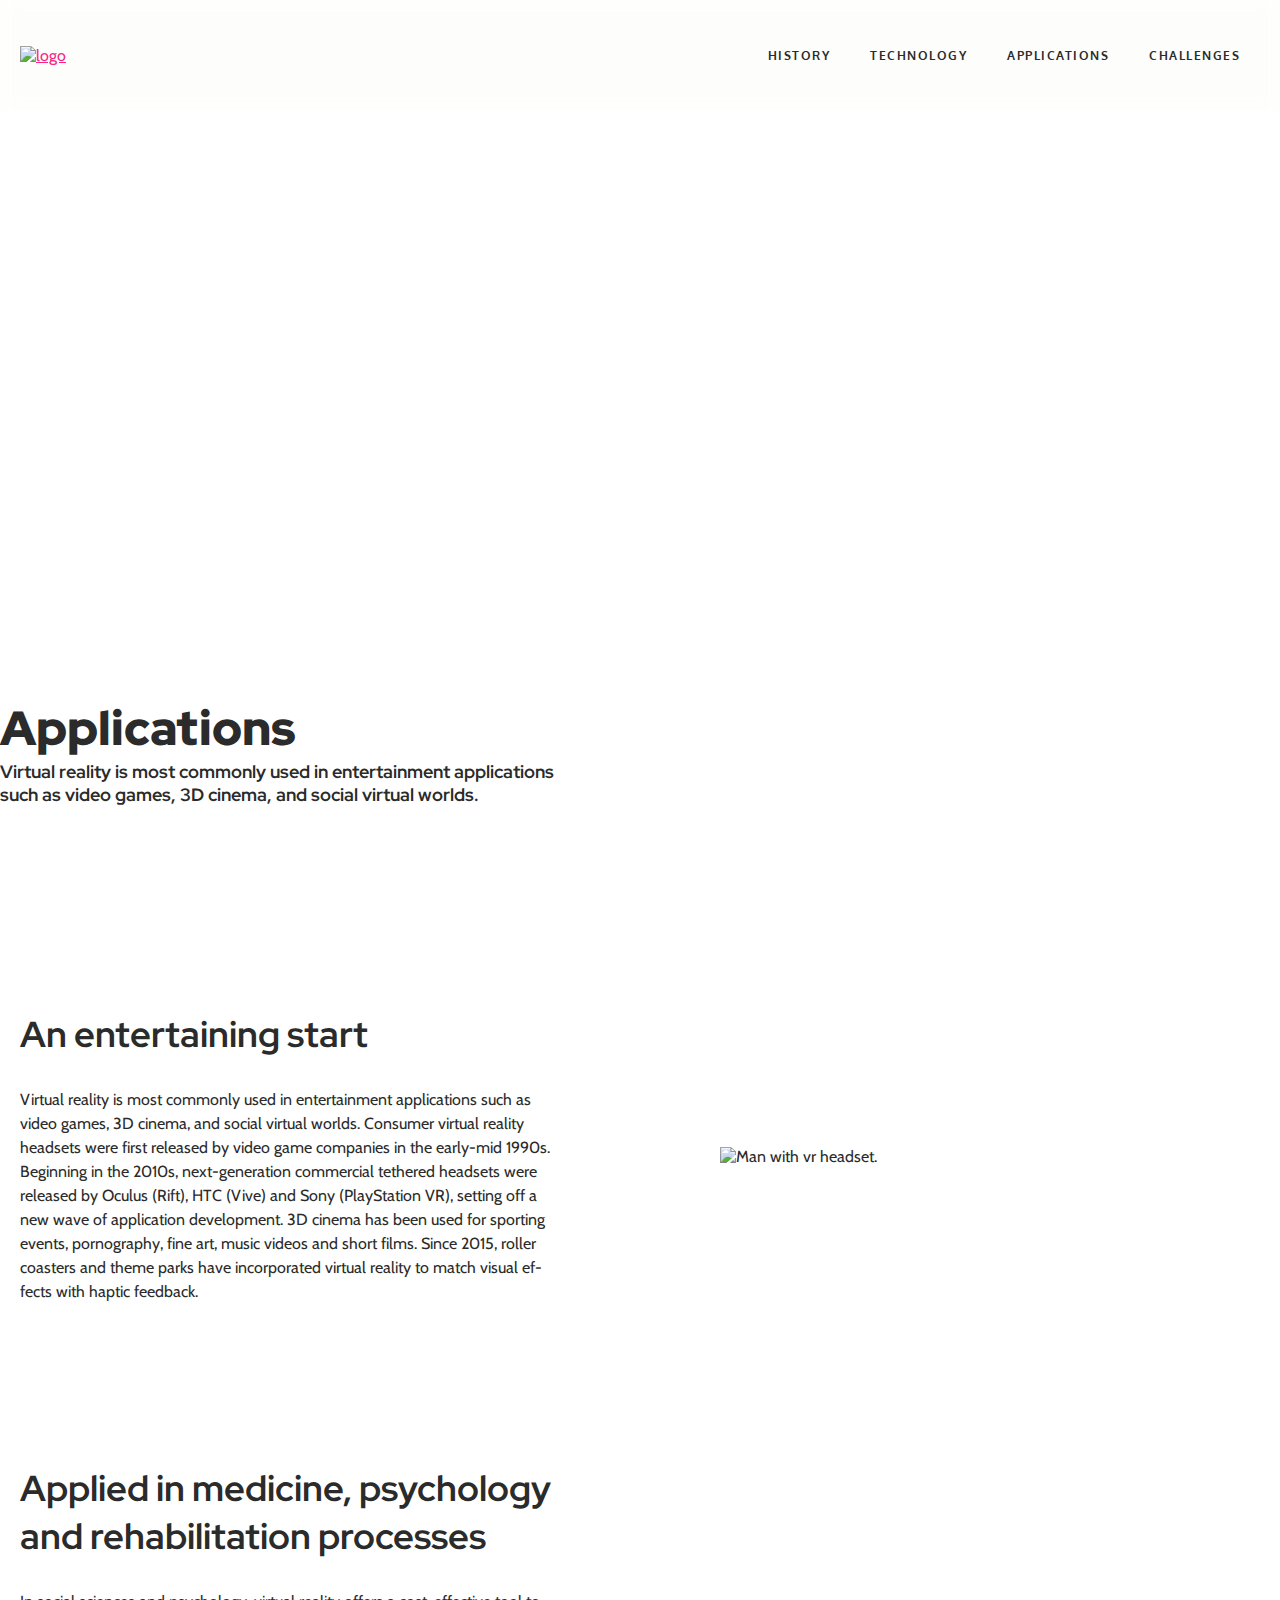
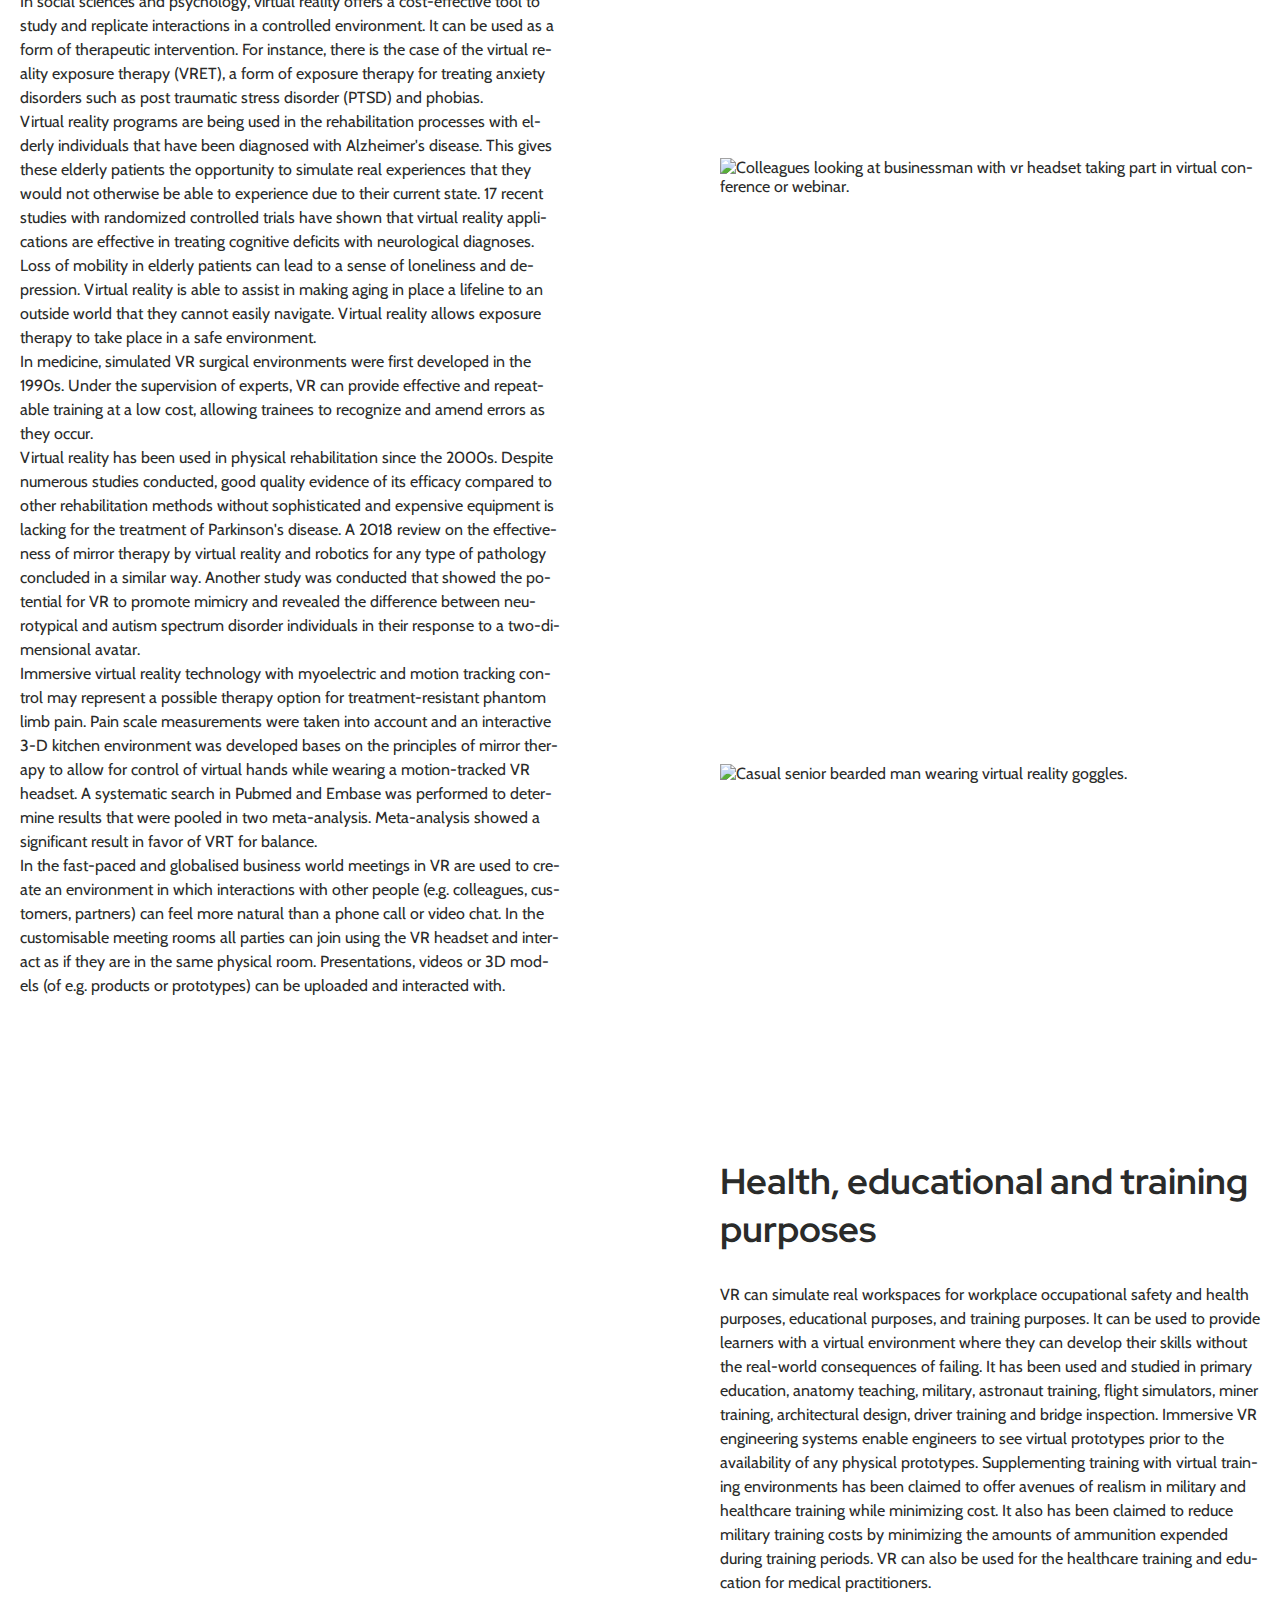
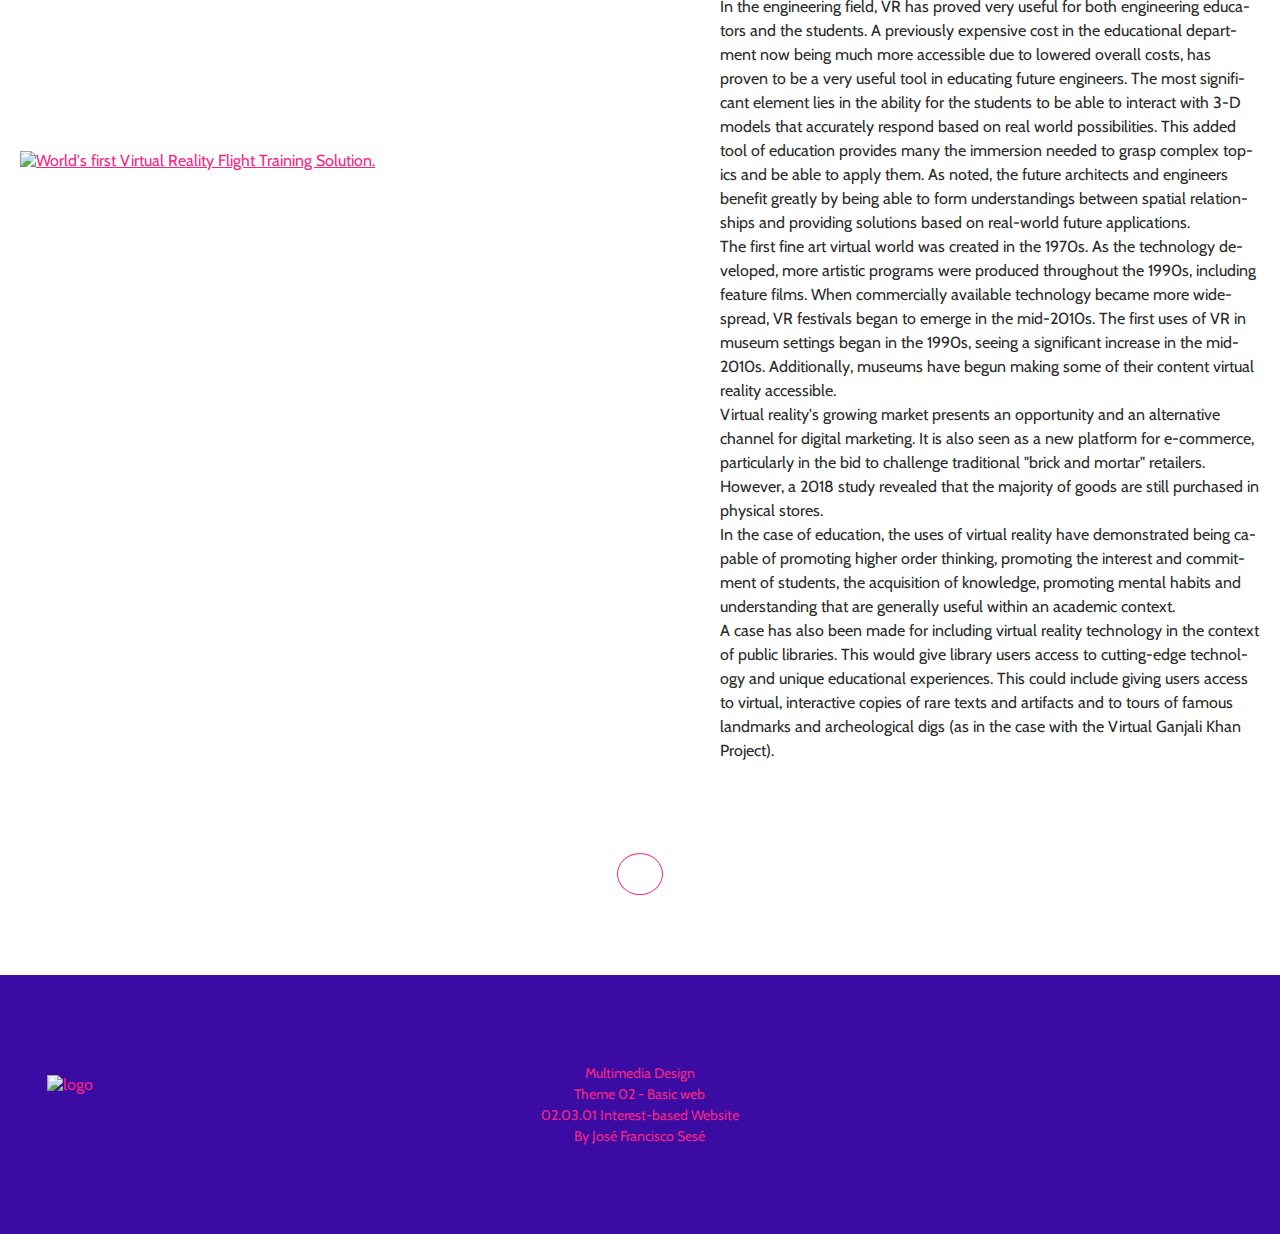
==== applications.html @ ab022141 "CSS" ====
<!DOCTYPE html>
<html lang="en">
  <head>
    <title>Virtual Reality Forms and Methods</title>
    <meta name="description" content="Studenterbolaget - Friheden til at feste" />
    <meta name="keywords" content="Leverandør til de danske studenter" />

    <!--Let browser know website is optimized for mobile-->
    <meta charset="utf-8" />

    <meta name="viewport" content="width=device-width, initial-scale=1.0" />

    <link href="css/style.css" rel="stylesheet" />

    <link rel="stylesheet" href="css/font-awesome.min.css" />
  </head>

  <body class="wrapper">
    <!-- HEADER -->
    <header>
      <nav>
        <!--Menu Mobile-->
        <div class="logo">
          <a href="index.html"><img src="images/mobile/logo-vr.svg" alt="logo" /></a>
        </div>
        <div class="p20 hamburger">
          <a class="icon" onclick="openmenumobile()">
            <i class="fa fa-bars"></i>
          </a>
        </div>
        <div class="overlay active"></div>
        <ol class="" id="mainmenu">
          <!--class="submenu"-->
          <li><a href="history.html">History</a></li>
          <li><a href="technology.html">Technology</a></li>
          <li><a href="applications.html">Applications</a></li>
          <li><a href="challenges.html">Challenges</a></li>
        </ol>
        <div class="nav-inside"></div>
      </nav>

      <section class="hero hero--applications">
        <div class="txt-hero">
          <h1>Applications</h1>
          <h3>Virtual reality is most commonly used in entertainment applications such as video games, 3D cinema, and social virtual worlds.</h3>
        </div>
      </section>
    </header>

    <main>
      <!-- Section Class + Grid Methods Mobile -->
      <section class="grid-applications-section">
        <div class="txt-applications-left">
          <!-- 1 -->
          <h2>An entertaining start</h2>
          <p>
            Virtual reality is most commonly used in entertainment applications such as video games, 3D cinema, and social virtual worlds. Consumer virtual reality headsets were first released by video game companies in the early-mid 1990s. Beginning
            in the 2010s, next-generation commercial tethered headsets were released by Oculus (Rift), HTC (Vive) and Sony (PlayStation VR), setting off a new wave of application development. 3D cinema has been used for sporting events, pornography,
            fine art, music videos and short films. Since 2015, roller coasters and theme parks have incorporated virtual reality to match visual effects with haptic feedback.
          </p>
        </div>

        <div class="txt-applications-right">
          <figure>
            <img src="images/mobile/applications-vr-1.jpg" alt="Man with vr headset." />
          </figure>
        </div>

        <div class="txt-applications-left">
          <h2>Applied in medicine, psychology and rehabilitation processes</h2>
          <p>
            In social sciences and psychology, virtual reality offers a cost-effective tool to study and replicate interactions in a controlled environment. It can be used as a form of therapeutic intervention. For instance, there is the case of the
            virtual reality exposure therapy (VRET), a form of exposure therapy for treating anxiety disorders such as post traumatic stress disorder (PTSD) and phobias.
            <br />
            Virtual reality programs are being used in the rehabilitation processes with elderly individuals that have been diagnosed with Alzheimer's disease. This gives these elderly patients the opportunity to simulate real experiences that they
            would not otherwise be able to experience due to their current state. 17 recent studies with randomized controlled trials have shown that virtual reality applications are effective in treating cognitive deficits with neurological
            diagnoses. Loss of mobility in elderly patients can lead to a sense of loneliness and depression. Virtual reality is able to assist in making aging in place a lifeline to an outside world that they cannot easily navigate. Virtual reality
            allows exposure therapy to take place in a safe environment.
            <br />
            In medicine, simulated VR surgical environments were first developed in the 1990s. Under the supervision of experts, VR can provide effective and repeatable training at a low cost, allowing trainees to recognize and amend errors as they
            occur.
            <br />
            Virtual reality has been used in physical rehabilitation since the 2000s. Despite numerous studies conducted, good quality evidence of its efficacy compared to other rehabilitation methods without sophisticated and expensive equipment is
            lacking for the treatment of Parkinson's disease. A 2018 review on the effectiveness of mirror therapy by virtual reality and robotics for any type of pathology concluded in a similar way. Another study was conducted that showed the
            potential for VR to promote mimicry and revealed the difference between neurotypical and autism spectrum disorder individuals in their response to a two-dimensional avatar.
            <br />
            Immersive virtual reality technology with myoelectric and motion tracking control may represent a possible therapy option for treatment-resistant phantom limb pain. Pain scale measurements were taken into account and an interactive 3-D
            kitchen environment was developed bases on the principles of mirror therapy to allow for control of virtual hands while wearing a motion-tracked VR headset. A systematic search in Pubmed and Embase was performed to determine results that
            were pooled in two meta-analysis. Meta-analysis showed a significant result in favor of VRT for balance.
            <br />
            In the fast-paced and globalised business world meetings in VR are used to create an environment in which interactions with other people (e.g. colleagues, customers, partners) can feel more natural than a phone call or video chat. In the
            customisable meeting rooms all parties can join using the VR headset and interact as if they are in the same physical room. Presentations, videos or 3D models (of e.g. products or prototypes) can be uploaded and interacted with.
          </p>
        </div>

        <div class="txt-applications-right">
          <figure class="mtb">
            <img src="images/mobile/applications-vr-3.jpg" alt="Colleagues looking at businessman with vr headset taking part in virtual conference or webinar." />
          </figure>

          <figure class="img-applications">
            <img src="images/mobile/applications-vr-2.jpg" alt="Casual senior bearded man wearing virtual reality goggles." />
          </figure>
        </div>

        <div class="txt-applications-left">
          <figure>
            <a href="https://commons.wikimedia.org/wiki/File:R22_VRM_Helicopter_Training_Solution.jpg#/media/File:R22_VRM_Helicopter_Training_Solution.jpg" target="_blank"
              ><img src="images/mobile/applications-vr-4.jpg" alt="World's first Virtual Reality Flight Training Solution."
            /></a>
          </figure>
        </div>

        <div class="txt-applications-right">
          <h2>Health, educational and training purposes</h2>
          <p>
            VR can simulate real workspaces for workplace occupational safety and health purposes, educational purposes, and training purposes. It can be used to provide learners with a virtual environment where they can develop their skills without
            the real-world consequences of failing. It has been used and studied in primary education, anatomy teaching, military, astronaut training, flight simulators, miner training, architectural design, driver training and bridge inspection.
            Immersive VR engineering systems enable engineers to see virtual prototypes prior to the availability of any physical prototypes. Supplementing training with virtual training environments has been claimed to offer avenues of realism in
            military and healthcare training while minimizing cost. It also has been claimed to reduce military training costs by minimizing the amounts of ammunition expended during training periods. VR can also be used for the healthcare training
            and education for medical practitioners.
            <br />
            In the engineering field, VR has proved very useful for both engineering educators and the students. A previously expensive cost in the educational department now being much more accessible due to lowered overall costs, has proven to be a
            very useful tool in educating future engineers. The most significant element lies in the ability for the students to be able to interact with 3-D models that accurately respond based on real world possibilities. This added tool of
            education provides many the immersion needed to grasp complex topics and be able to apply them. As noted, the future architects and engineers benefit greatly by being able to form understandings between spatial relationships and providing
            solutions based on real-world future applications.
            <br />
            The first fine art virtual world was created in the 1970s. As the technology developed, more artistic programs were produced throughout the 1990s, including feature films. When commercially available technology became more widespread, VR
            festivals began to emerge in the mid-2010s. The first uses of VR in museum settings began in the 1990s, seeing a significant increase in the mid-2010s. Additionally, museums have begun making some of their content virtual reality
            accessible.
            <br />
            Virtual reality's growing market presents an opportunity and an alternative channel for digital marketing. It is also seen as a new platform for e-commerce, particularly in the bid to challenge traditional "brick and mortar" retailers.
            However, a 2018 study revealed that the majority of goods are still purchased in physical stores.
            <br />
            In the case of education, the uses of virtual reality have demonstrated being capable of promoting higher order thinking, promoting the interest and commitment of students, the acquisition of knowledge, promoting mental habits and
            understanding that are generally useful within an academic context.
            <br />
            A case has also been made for including virtual reality technology in the context of public libraries. This would give library users access to cutting-edge technology and unique educational experiences. This could include giving users
            access to virtual, interactive copies of rare texts and artifacts and to tours of famous landmarks and archeological digs (as in the case with the Virtual Ganjali Khan Project).
          </p>
        </div>

        <div class="go-to-top">
          <a class="arrow" href="#top"><i class="fa fa-chevron-up"></i></a>
        </div>
      </section>
    </main>

    <footer>
      <div class="logo-footer"><img src="images/mobile/logo-vr-ft.svg" alt="logo" /></div>
      <div class="txt-footer">
        <span>Multimedia Design</span>
        <span>Theme 02 - Basic web</span>
        <span>02.03.01 Interest-based Website</span>
        <span>By José Francisco Sesé</span>
      </div>
      <ul class="some">
        <li>
          <a href="https://www.flickr.com/photos/seandreilinger/11484182375/" target="_blank"><i class="fa fa-flickr"></i></a>
        </li>
        <li>
          <a href="https://en.wikipedia.org/wiki/Virtual_reality" target="_blank"><i class="fa fa-wikipedia-w"></i></a>
        </li>
        <li>
          <a href="https://vimeo.com/es/stock/collection/5471306" target="_blank"><i class="fa fa-vimeo"></i></a>
        </li>
      </ul>
    </footer>

    <script src="js/script.js"></script>
  </body>
</html>
---- css/style.css ----
@import url("https://fonts.googleapis.com/css2?family=Cabin:wght@400;500;600;700&family=Open+Sans:wght@300;400;600;700;800&family=Oxygen:wght@300;400;700&family=Public+Sans:wght@100;200;300;400;500;600;700;800;900&family=Red+Hat+Display:wght@300;400;500;600;700;800;900&display=swap");

/* Base Styles */
html {
  scroll-behavior: smooth;
}
body {
  margin: 0;
  color: #2a2b2a;
  hyphens: auto;
  font-size: 16px;
  font-family: "Cabin", sans-serif;
}

/* Utility Classes */
.white {
  color: white;
}
.center {
  text-align: center;
}
.p20 {
  padding: 20px;
}
.plr {
  padding: 0 20px;
}
.ptb {
  padding: 20px 0;
}
.mtb {
  margin: 80px 0;
}
.w100 {
  width: 100% !important;
}

/* Layout */
.wrapper {
  display: grid;
  grid-template-columns: 1fr;
  grid-template-rows: auto 1fr auto;
  width: 100%;
  height: 100vh;
}

header {
  grid-row: 1;
  z-index: 1;
  height: 100vh;
}

main {
  grid-row: 2;
  display: grid;
  grid-template-columns: 1fr;
  justify-content: center;
  width: 100%;
  margin: 0 auto;
}

footer {
  grid-row: 3;
  color: #f72585;
  display: grid;
  grid-template-columns: 1fr;
  justify-content: center;
  align-content: center;
  padding: 80px 0;
  background-color: #3a0ca3;
  width: 100%;
}

/* Navigation */
nav {
  display: grid;
  grid-template-columns: 20% 1fr;
  align-items: center;
  height: 60px;
  position: relative;
  border-bottom: 1px solid white;
}
nav .nav-inside {
  display: none;
}

.logo {
  grid-column: 1;
  z-index: 5;
  max-width: 60px;
  fill: #f72585;
  padding: 20px;
}

.hamburger {
  grid-column: 2;
  display: grid;
  align-items: center;
  justify-items: end;
  z-index: 5;
  cursor: pointer;
}

.hamburger i {
  font-size: 21px;
  color: #3a0ca3;
}

#mainmenu {
  display: none;
}

/* Mobile Menu */
nav ol {
  grid-column: 1 / -1;
  display: flex;
  flex-direction: column;
  justify-content: center;
  align-items: center;
  margin: 0;
  padding: 0;
  /* background-color: #f9faf6; */
  background-color: rgb(249, 250, 246, 0.65);
  margin: 0 auto;
  max-width: 1280px;
  width: 100%;
  height: 100vh;
  position: relative;
  top: -78px;
  z-index: 4;
}

nav ol li {
  display: flex;
  justify-content: center;
  align-items: center;
  padding: 10px 0;
  width: 100vw;
  margin: 0;
  font-family: "Oxygen", sans-serif;
  font-size: 0.75em;
  font-weight: 700;
  list-style: none;
}

nav ol li a {
  text-decoration: none;
  color: #2a2b2a;
  letter-spacing: 0.125em;
  text-transform: uppercase;
  transition: color 0.2s;
  padding: 10px 20px;
}

/* Hero Sections */
.hero {
  background-size: cover;
  background-repeat: no-repeat;
  width: 100vw;
  height: 100vh;
  /* margin: 0 auto; */
  display: grid;
  grid-template-columns: 1fr;
  grid-template-rows: repeat(3, 1fr);
  justify-content: center;
  align-content: center;
  position: relative;
  top: -60px;
}

.hero--index {
  background-image: url(../images/mobile/img-hero.jpg);
  background-position-x: 70%;
}
.hero--history {
  background-image: url(../images/mobile/img-hero-2.jpg);
}
.hero--technology {
  background-image: url(../images/mobile/img-hero-3.jpg);
}
.hero--applications {
  background-image: url(../images/mobile/img-hero-4.jpg);
}
.hero--challenges {
  background-image: url(../images/mobile/img-hero-5.jpg);
}

.hero .txt-hero {
  grid-column: 1 / -1;
  grid-row: 3 / 4;
  display: grid;
  grid-template-columns: 1fr;
  grid-template-rows: auto auto; /* h1 and h3 stacked */
  align-content: center;
  justify-items: center;
  text-align: center;
  padding: 0 20px 40px;
}

.hero .txt-hero h1,
.hero .txt-hero h3 {
  margin: 0;
}

/* Typography */
h1,
h2,
h3,
h4 {
  font-family: "Red Hat Display", sans-serif;
}
h1 {
  font-size: 3em;
  font-weight: 900;
}
h2 {
  font-size: 2.25em;
}
h3 {
  font-size: 1.125em; /*18px*/
}
h4 {
  /* adjust if needed */
}

p,
blockquote {
  font-family: "Cabin", sans-serif;
  font-size: 1.125em;
  line-height: 1.5em;
  font-weight: 400;
  margin: 0 0 30px 0;
}
blockquote {
  font-style: italic;
}

.sub-h1 {
  font-family: "Cabin", sans-serif;
  font-size: 1em; /*14px*/
  line-height: 1.5em;
  font-weight: 400;
}

/* Links */
a {
  color: #f72585;
}
a:hover {
  color: white;
}
a:visited {
  color: inherit;
}

/* Figures & Images */
figure {
  margin: 0;
}
figure img {
  width: 100%;
}

/* Utility Grids for sections */
.grid-methods {
  text-align: center;
  display: grid;
  grid-template-columns: 1fr;
  justify-items: center;
  gap: 0;
  margin: 40px 0 80px 0;
  padding: 0 20px;
}
.method-l,
.method-r {
  display: grid;
  grid-template-columns: 1fr;
  justify-items: center;
  align-items: center;
  margin: 40px 0;
}

.title-main {
  grid-column: 1 / -1;
  text-align: center;
  width: 100%;
}

/* History, Technology, Applications, Challenges Sections */
.grid-history-section,
.grid-technology-section,
.grid-applications-section,
.grid-challenges-section {
  text-align: center;
  display: grid;
  grid-template-columns: 1fr;
  justify-items: center;
  padding: 0 20px;
  margin: 40px 0 80px 0;
}

.txt-history-left,
.txt-technology-left,
.txt-applications-left,
.txt-challenges-left,
.txt-history-right,
.txt-technology-right,
.txt-applications-right,
.txt-challenges-right {
  display: grid;
  grid-template-columns: 1fr;
  justify-items: center;
  align-items: center;
  margin: 40px 0;
}

/* Footer */
ul {
  display: flex;
  flex-direction: row;
  justify-content: center;
  align-items: center;
  gap: 40px;
  list-style: none;
  padding: 40px;
}

.txt-footer {
  display: flex;
  flex-flow: column;
  justify-content: center;
  align-items: center;
  text-align: center;
  padding-bottom: 40px;
}

.txt-footer span {
  font-family: "Cabin", sans-serif;
  font-size: 0.875em; /*14px*/
  line-height: 1.5em;
  font-weight: 400;
}

.logo-footer {
  display: flex;
  justify-content: center;
  padding-bottom: 40px;
  width: 60px;
  margin: 0 auto;
}

/* Arrow */
.go-to-top {
  text-decoration: none;
  display: grid;
  justify-content: center;
  align-items: center;
  width: 100%;
}
.go-to-top a.arrow {
  font-size: 18px;
  color: #f72585 !important;
  border: 1px solid #f72585;
  padding: 20px 22px;
  border-radius: 100%;
}

/* Media Queries */

/* Tablets (min-width: 768px) */
@media only screen and (min-width: 768px) {
  p,
  blockquote {
    font-size: 1em;
    line-height: 1.5em;
  }

  .logo {
    max-width: 72px;
  }

  .hamburger i {
    font-size: 24px;
  }

  nav {
    height: 90px;
    position: relative;
    /* border-bottom: 1px solid white; */
    /* overflow: hidden; */
  }

  nav ol {
    top: -85px;
  }

  nav ol li {
    font-size: 1.125em;
  }

  header {
    height: auto;
  }

  .sub-h1 {
    font-size: 1.3125em;
  }

  /* Tablet Hero adjustments */
  .hero {
    top: -90px;
    justify-content: initial;
  }

  /* On tablet, switch to a wider grid and left alignment */
  .hero .txt-hero {
    grid-template-columns: repeat(9, 1fr);
    grid-template-rows: auto auto;
    justify-items: start; /* Align items to the start (left) */
    text-align: left;
    margin: 0 auto;
    max-width: 768px;
    width: 100%;
    padding: 0 20px;
  }

  .hero .txt-hero h1 {
    grid-column: 1 / 5;
  }

  .hero .txt-hero h3 {
    grid-column: 1 / 5;
  }

  /* Methods grid on tablet */
  .grid-methods {
    grid-template-columns: repeat(2, 1fr);
    gap: 80px;
    margin: 40px 0 80px 0;
    align-items: start;
  }
  .method-l,
  .method-r {
    margin: 0;
  }

  /* Sections on tablet */
  .grid-history-section,
  .grid-technology-section,
  .grid-applications-section,
  .grid-challenges-section {
    grid-template-columns: repeat(9, 1fr);
    text-align: left;
    justify-items: left;
    gap: 20px;
    margin: 40px 0 80px 0;
  }

  .txt-history-left,
  .txt-technology-left,
  .txt-applications-left,
  .txt-challenges-left {
    grid-column: 1 / 5;
    justify-items: left;
  }

  .txt-history-right,
  .txt-technology-right,
  .txt-applications-right,
  .txt-challenges-right {
    grid-column: 6 / 10;
    justify-items: left;
  }

  .go-to-top {
    grid-column: 1/-1;
  }

  footer {
    grid-template-columns: repeat(3, 1fr);
    padding: 20px 0;
  }

  ul {
    grid-column: 3 / 4;
    justify-content: flex-end;
    padding-right: 40px;
  }

  .txt-footer {
    grid-column: 2 / 3;
    padding: 40px;
  }

  .logo-footer {
    grid-column: 1 / 2;
    justify-self: flex-start;
    padding: 40px;
  }
  .logo-footer {
    margin: 40px 0 80px 0;
  }
}

/* Desktop (min-width: 1200px) */
@media only screen and (min-width: 1200px) {
  header {
    height: 100vh;
  }

  nav {
    height: 110px;
    z-index: 1;
    overflow: hidden;
  }
  nav .nav-inside {
    display: flex;
    grid-column: 1 / -1;
    background-color: rgb(249, 250, 246, 0.35);
    /* background-color: rgba(255, 255, 255, 0.35) !important; */
    filter: blur(10px);
    width: 100%;
    /* height: 200px !important; */
    position: absolute;
    height: 110px;
    z-index: 2;
  }

  .logo {
    padding: 20px;
    max-width: 90px;
  }

  nav ol {
    height: 70px;
    grid-column: 2 / 3;
    top: 0;
    flex-flow: row;
    background-color: transparent;
    justify-content: flex-end;
    padding-right: 20px;
    margin-right: 20px;
    z-index: 4;
  }

  nav ol li {
    font-size: 0.75em;
    padding: 0;
    width: fit-content;
    border-radius: 10px;
  }

  nav .overlay {
    position: absolute;
    /*   for test */
    /* 	height: 10px;
    width: 100px; */
    /*  for test  */
    background-color: #3a0ca3;
    z-index: 3;
    transition: 0.3s ease left, width, opacity;
    opacity: 0;
    border-radius: 10px;
  }
  nav .overlay.active {
    opacity: 1;
  }

  nav ol li a:hover {
    /* color: #2a2b2a; */
    color: white;
    padding: 10px 20px;
    transform: color white !important;
  }

  .hamburger {
    display: none;
  }
  #mainmenu {
    display: flex;
    width: calc(100% - 20px);
  }

  .hero {
    top: -110px;
  }

  /* On tablet, switch to a wider grid and left alignment */
  .hero .txt-hero {
    max-width: 1280px;
    padding: 0;
  }

  main {
    width: 1280px;
  }

  .grid-methods {
    grid-template-columns: repeat(9, 1fr);
    text-align: left;
    gap: 20px;
    /* margin: 0; */
    margin: 40px 0 80px 0;
  }

  .method-l {
    grid-column: 1 / 5;
    grid-template-columns: 25% 75%;
    height: 240px;
  }

  .method-r {
    grid-column: 6 / 10;
    grid-template-columns: 25% 75%;
    height: 240px;
  }

  .method-l div,
  .method-r div {
    width: 75%;
  }

  figure img {
    width: 100%;
  }

  footer {
    grid-auto-flow: column;
    padding: 20px 0;
  }

  .go-to-top {
    grid-column: 1 / 10;
  }
}
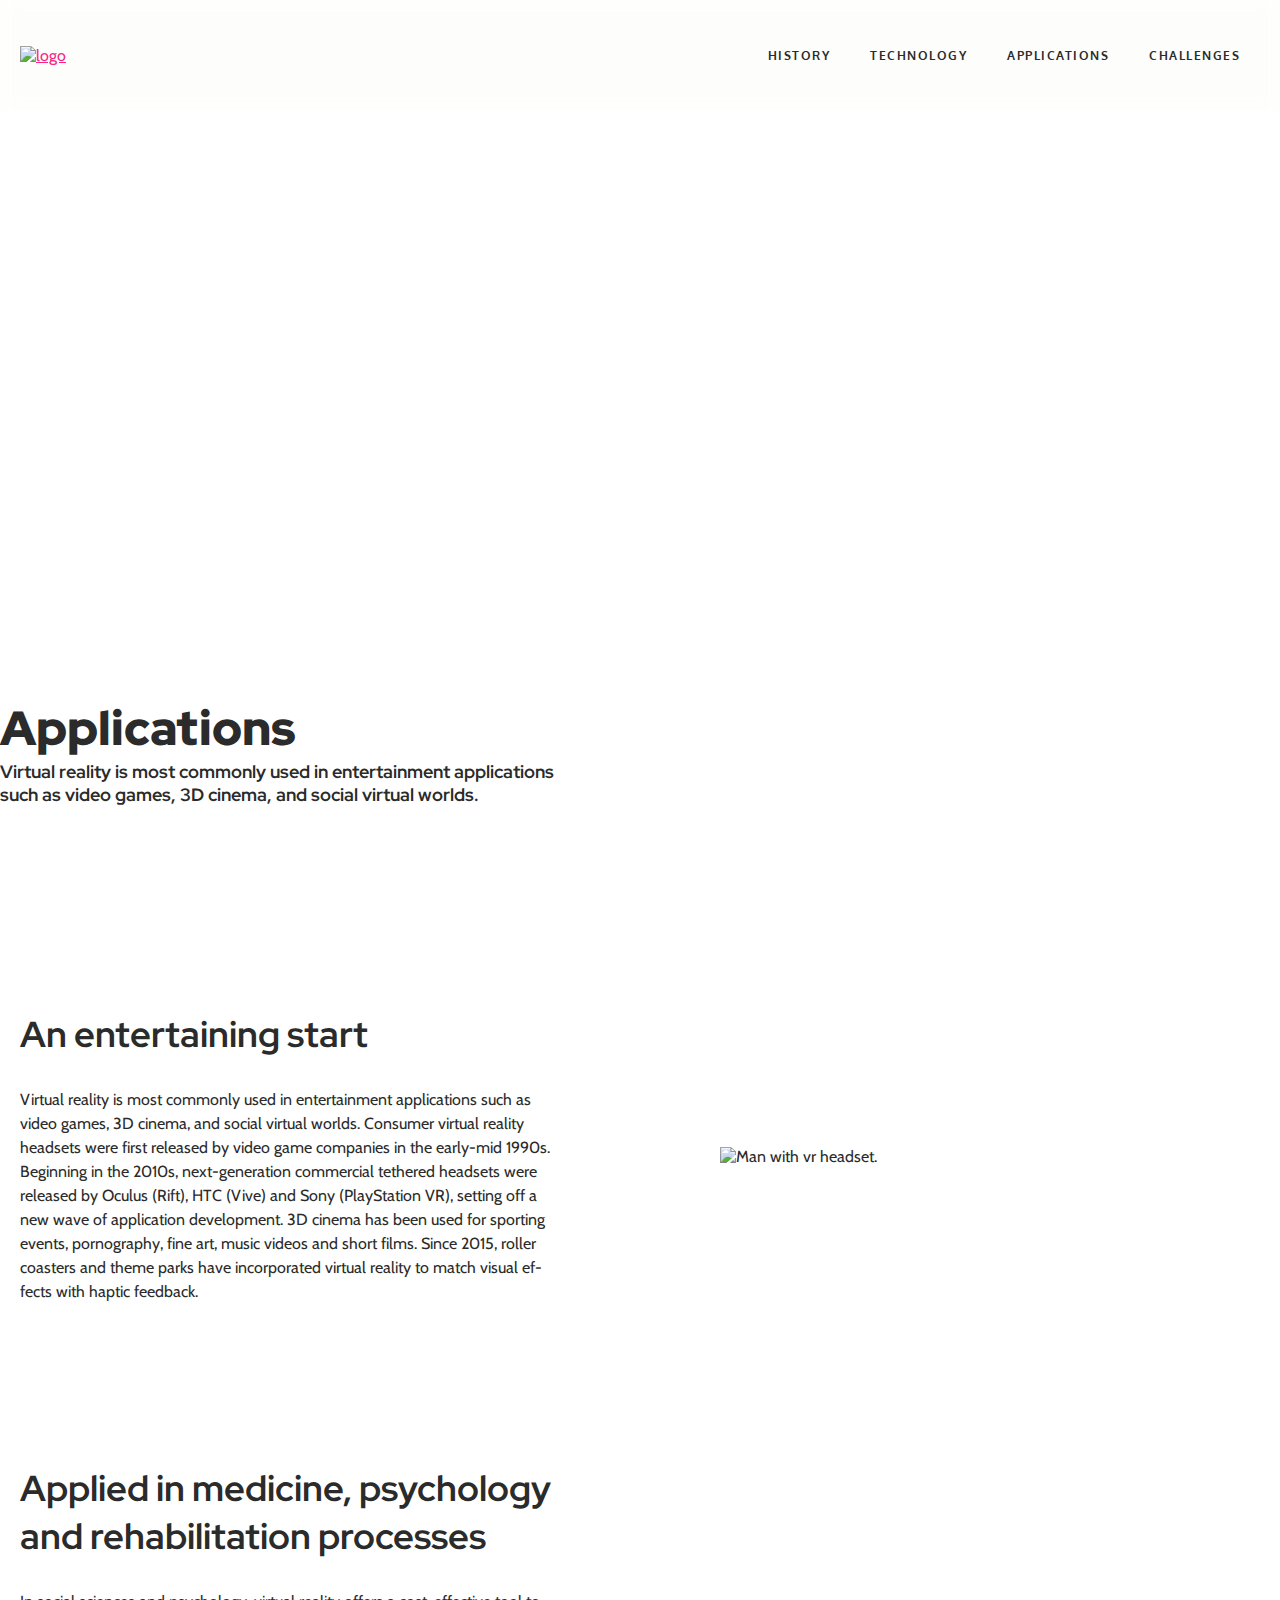
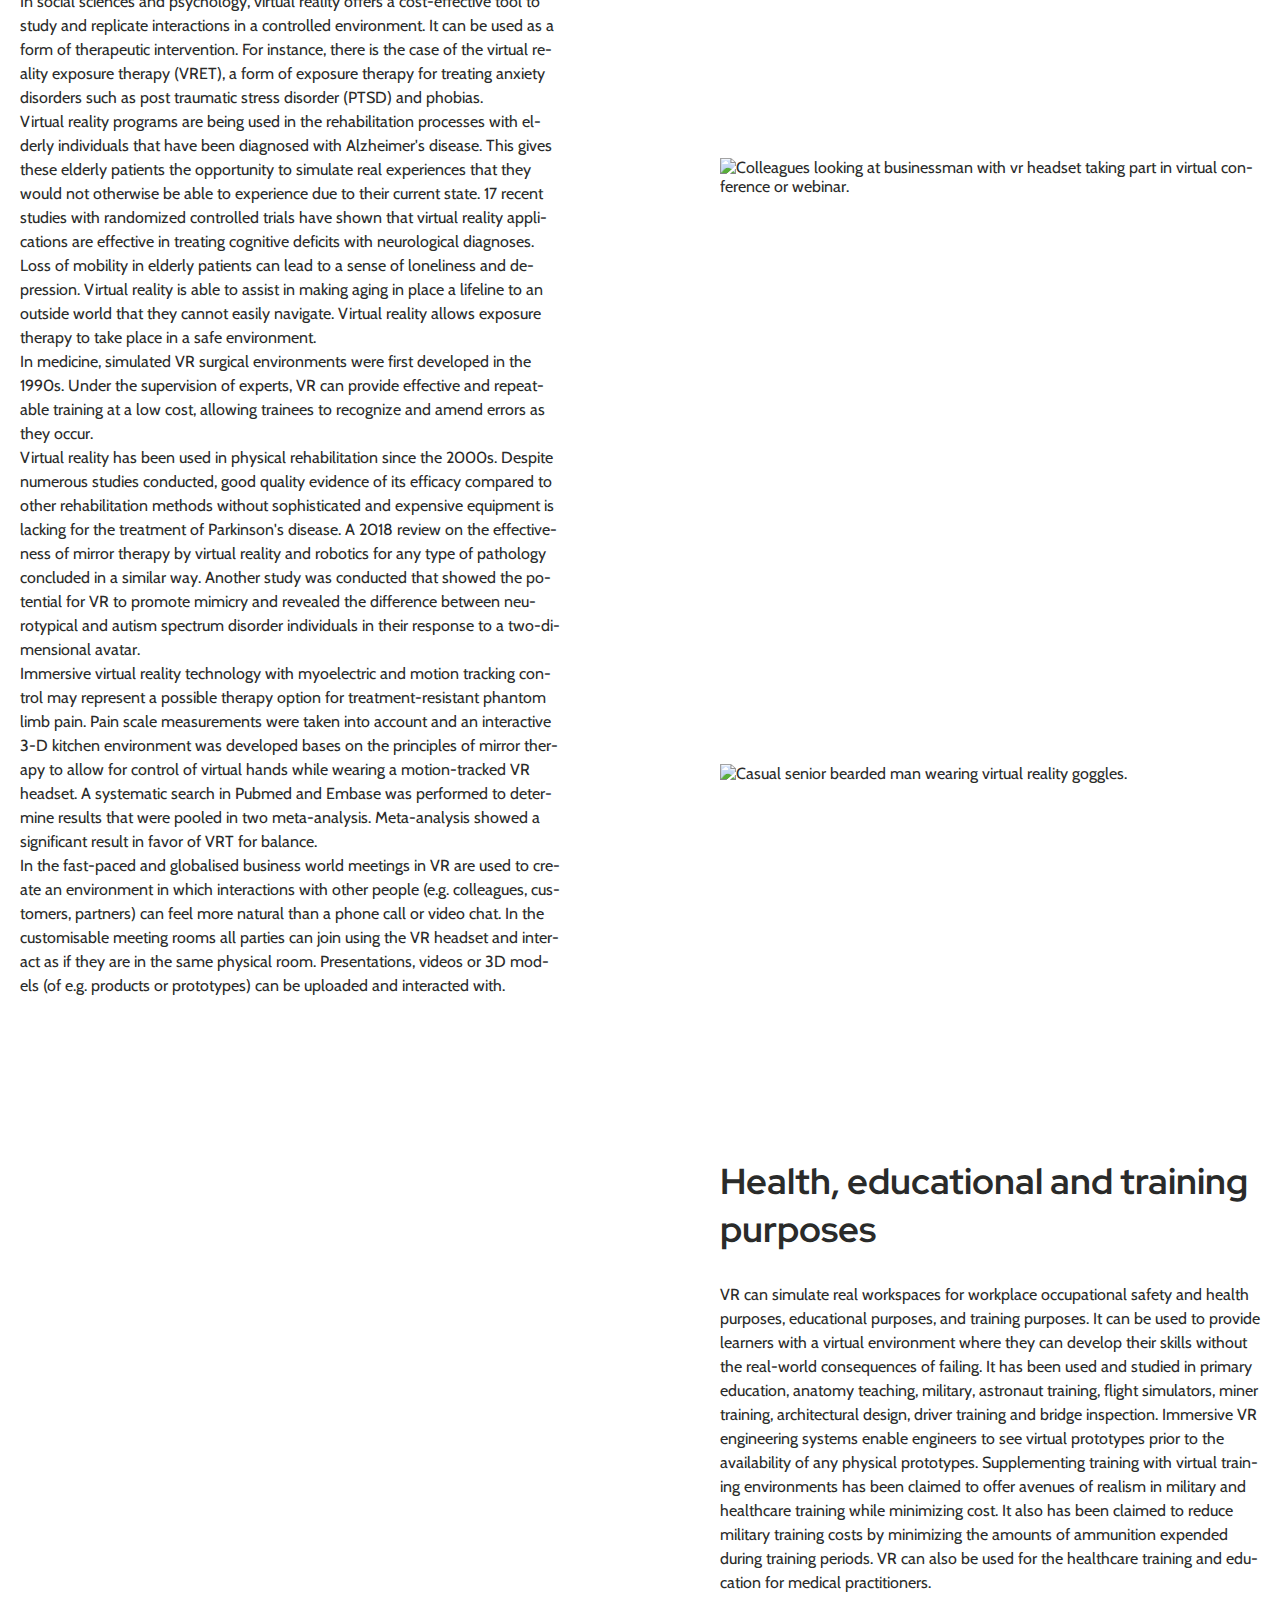
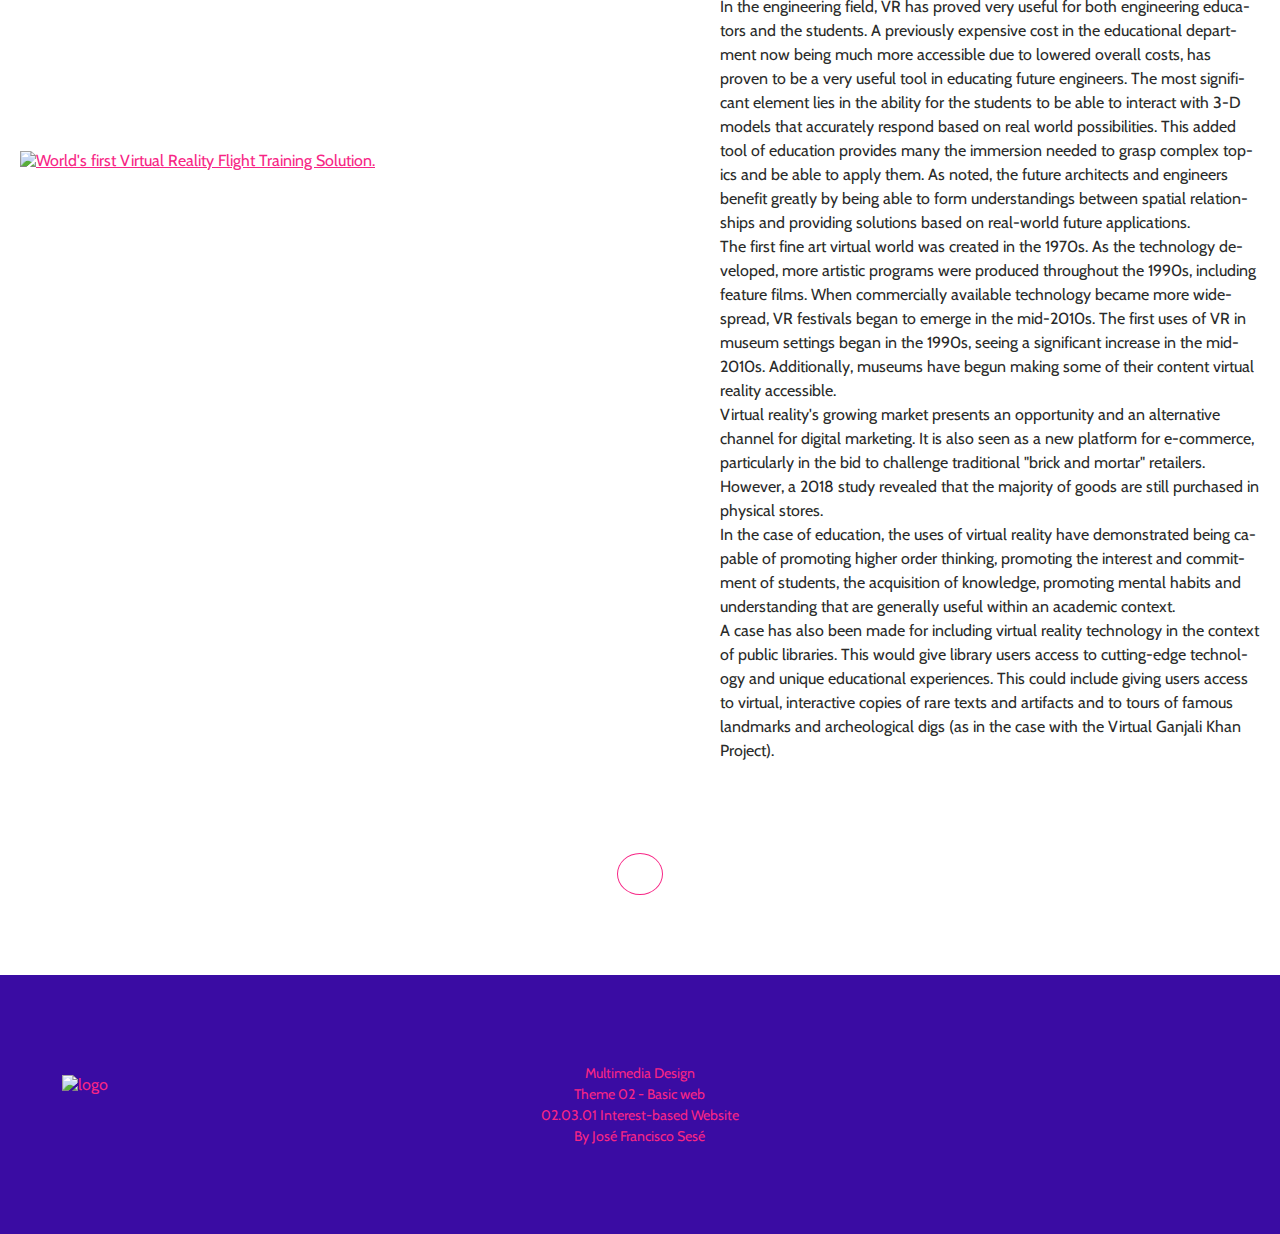
==== commit 91c75f36: "CSS" ====
--- a/applications.html
+++ b/applications.html
@@ -23,7 +23,7 @@
         <div class="logo">
           <a href="index.html"><img src="images/mobile/logo-vr.svg" alt="logo" /></a>
         </div>
-        <div class="p20 hamburger">
+        <div class="hamburger">
           <a class="icon" onclick="openmenumobile()">
             <i class="fa fa-bars"></i>
           </a>
--- a/css/style.css
+++ b/css/style.css
@@ -76,9 +76,10 @@
   display: grid;
   grid-template-columns: 20% 1fr;
   align-items: center;
-  height: 60px;
+  height: 90px;
   position: relative;
   border-bottom: 1px solid white;
+  align-items: center;
 }
 nav .nav-inside {
   display: none;
@@ -87,8 +88,9 @@
 .logo {
   grid-column: 1;
   z-index: 5;
-  max-width: 60px;
+  max-width: 90px;
   fill: #f72585;
+  width: 80%;
   padding: 20px;
 }
 
@@ -99,6 +101,7 @@
   justify-items: end;
   z-index: 5;
   cursor: pointer;
+  padding: 20px;
 }
 
 .hamburger i {
@@ -120,14 +123,15 @@
   margin: 0;
   padding: 0;
   /* background-color: #f9faf6; */
-  background-color: rgb(249, 250, 246, 0.65);
+  background-color: rgb(249, 250, 246, 1);
   margin: 0 auto;
   max-width: 1280px;
   width: 100%;
   height: 100vh;
-  position: relative;
-  top: -78px;
-  z-index: 4;
+  /* position: relative; */
+  top: 0;
+  z-index: 2;
+  position: absolute;
 }
 
 nav ol li {
@@ -165,7 +169,7 @@
   justify-content: center;
   align-content: center;
   position: relative;
-  top: -60px;
+  top: -90px;
 }
 
 .hero--index {
@@ -345,7 +349,7 @@
   display: flex;
   justify-content: center;
   padding-bottom: 40px;
-  width: 60px;
+  width: 90px;
   margin: 0 auto;
 }
 
@@ -527,12 +531,12 @@
   }
 
   .logo {
-    padding: 20px;
+    /* padding: 20px; */
     max-width: 90px;
   }
 
   nav ol {
-    height: 70px;
+    height: 110px;
     grid-column: 2 / 3;
     top: 0;
     flex-flow: row;
